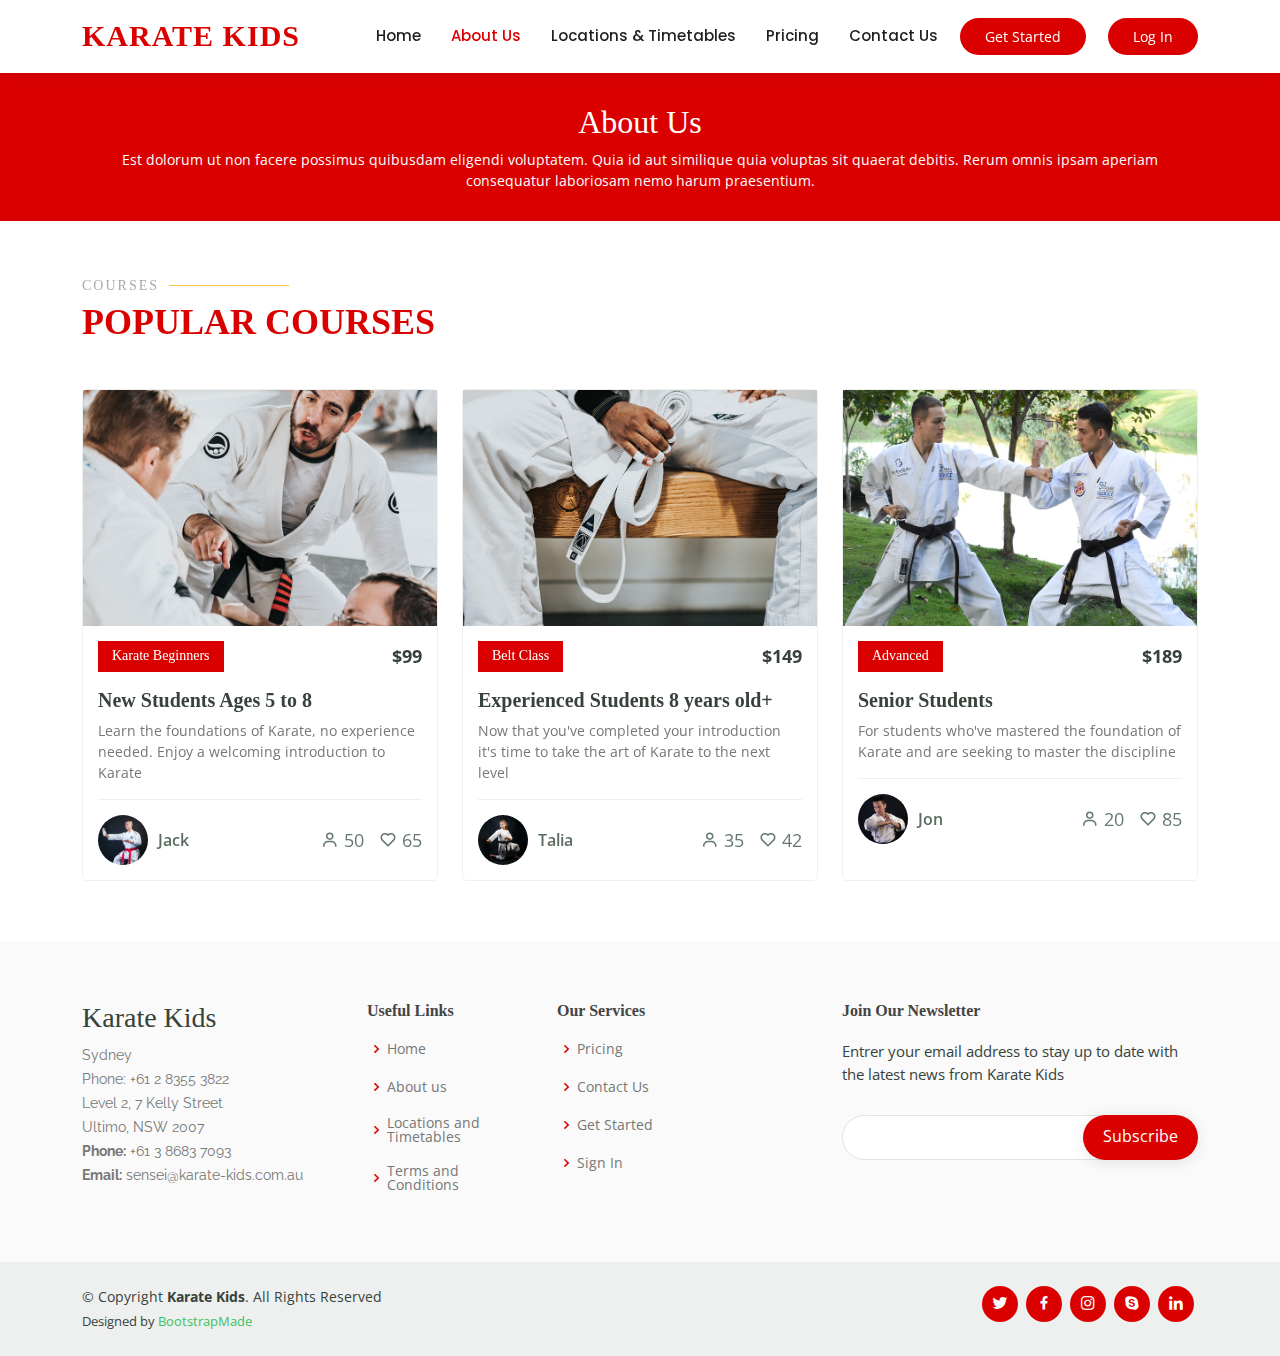
==== about.html @ f30b7474 "Initial commit" ====
<!DOCTYPE html>
<html lang="en">

<head>
  <meta charset="utf-8">
  <meta content="width=device-width, initial-scale=1.0" name="viewport">

  <title>Courses - Mentor Bootstrap Template</title>
  <meta content="" name="description">
  <meta content="" name="keywords">

  <!-- Favicons -->
  <link href="assets/img/favicon.png" rel="icon">
  <link href="assets/img/apple-touch-icon.png" rel="apple-touch-icon">

  <!-- Google Fonts -->
  <link href="https://fonts.googleapis.com/css?family=Open+Sans:300,300i,400,400i,600,600i,700,700i|Raleway:300,300i,400,400i,500,500i,600,600i,700,700i|Poppins:300,300i,400,400i,500,500i,600,600i,700,700i" rel="stylesheet">

  <!-- Vendor CSS Files -->
  <link href="assets/vendor/animate.css/animate.min.css" rel="stylesheet">
  <link href="assets/vendor/aos/aos.css" rel="stylesheet">
  <link href="assets/vendor/bootstrap/css/bootstrap.min.css" rel="stylesheet">
  <link href="assets/vendor/bootstrap-icons/bootstrap-icons.css" rel="stylesheet">
  <link href="assets/vendor/boxicons/css/boxicons.min.css" rel="stylesheet">
  <link href="assets/vendor/remixicon/remixicon.css" rel="stylesheet">
  <link href="assets/vendor/swiper/swiper-bundle.min.css" rel="stylesheet">

  <!-- Template Main CSS File -->
  <link href="assets/css/style.css" rel="stylesheet">

  
</head>

<body>

  <!-- ======= Header ======= -->
  <header id="header" class="fixed-top">
    <div class="container d-flex align-items-center">

      <h1 class="logo me-auto"><a href="index.html">Mentor</a></h1>
      <!-- Uncomment below if you prefer to use an image logo -->
      <!-- <a href="index.html" class="logo me-auto"><img src="assets/img/logo.png" alt="" class="img-fluid"></a>-->

     <!-- ======= Header ======= -->
  <header id="header" class="fixed-top">
    <div class="container d-flex align-items-center">

      <h1 class="logo me-auto"><a href="index.html">Karate Kids</a></h1>
      <!-- Uncomment below if you prefer to use an image logo -->
      <!-- <a href="index.html" class="logo me-auto"><img src="assets/img/logo.png" alt="" class="img-fluid"></a>-->

      <nav id="navbar" class="navbar order-last order-lg-0">
        <ul>
          <li><a href="index.html">Home</a></li>
          <li><a class="active" href="about.html">About Us</a></li>
          <li><a href="Locations.html">Locations & Timetables</a></li>
          <li><a href="pricing.html">Pricing</a></li>
          <li><a href="contact.html">Contact Us</a></li>
          </ul>
        <i class="bi bi-list mobile-nav-toggle"></i>
    
      </nav>
      <!-- .navbar -->

      <a href="courses.html" class="get-started-btn">Get Started</a>
      <a href="courses.html" class="get-started-btn">Log In</a>

    </div>
      <!-- .navbar -->
     
    </div>
      <!-- .navbar -->
  </header><!-- End Header -->

  <main id="main" data-aos="fade-in">

    <!-- ======= Breadcrumbs ======= -->
    <div class="breadcrumbs">
      <div class="container">
        <h2>About Us</h2>
        <p>Est dolorum ut non facere possimus quibusdam eligendi voluptatem. Quia id aut similique quia voluptas sit quaerat debitis. Rerum omnis ipsam aperiam consequatur laboriosam nemo harum praesentium. </p>
      </div>
    </div><!-- End Breadcrumbs -->

    

       <!-- ======= Popular Courses Section ======= -->
       <section id="popular-courses" class="courses">
        <div class="container" data-aos="fade-up">
  
          <div class="section-title">
            <h2>Courses</h2>
            <p>Popular Courses</p>
          </div>
  
          <div class="row" data-aos="zoom-in" data-aos-delay="100">
  
            <div class="col-lg-4 col-md-6 d-flex align-items-stretch">
              <div class="course-item">
                <img src="assets/img/course-1.jpg" class="img-fluid" alt="...">
                <div class="course-content">
                  <div class="d-flex justify-content-between align-items-center mb-3">
                    <h4>Karate Beginners</h4>
                    <p class="price">$99</p>
                  </div>
  
                  <h3><a href="course-details.html">New Students Ages 5 to 8</a></h3>
                  <p>Learn the foundations of Karate, no experience needed. Enjoy a welcoming introduction to Karate</p>
                  <div class="trainer d-flex justify-content-between align-items-center">
                    <div class="trainer-profile d-flex align-items-center">
                      <img src="assets/img/trainers/trainer-1.jpg" class="img-fluid" alt="">
                      <span>Jack</span>
                    </div>
                    <div class="trainer-rank d-flex align-items-center">
                      <i class="bx bx-user"></i>&nbsp;50
                      &nbsp;&nbsp;
                      <i class="bx bx-heart"></i>&nbsp;65
                    </div>
                  </div>
                </div>
              </div>
            </div> <!-- End Course Item-->
  
            <div class="col-lg-4 col-md-6 d-flex align-items-stretch mt-4 mt-md-0">
              <div class="course-item">
                <img src="assets/img/course-2.jpg" class="img-fluid" alt="...">
                <div class="course-content">
                  <div class="d-flex justify-content-between align-items-center mb-3">
                    <h4>Belt Class</h4>
                    <p class="price">$149</p>
                  </div>
  
                  <h3><a href="course-details.html">Experienced Students 8 years old+</a></h3>
                  <p>Now that you've completed your introduction it's time to take the art of Karate to the next level</p>
                  <div class="trainer d-flex justify-content-between align-items-center">
                    <div class="trainer-profile d-flex align-items-center">
                      <img src="assets/img/trainers/trainer-2.jpg" class="img-fluid" alt="">
                      <span>Talia</span>
                    </div>
                    <div class="trainer-rank d-flex align-items-center">
                      <i class="bx bx-user"></i>&nbsp;35
                      &nbsp;&nbsp;
                      <i class="bx bx-heart"></i>&nbsp;42
                    </div>
                  </div>
                </div>
              </div>
            </div> <!-- End Course Item-->
  
            <div class="col-lg-4 col-md-6 d-flex align-items-stretch mt-4 mt-lg-0">
              <div class="course-item">
                <img src="assets/img/course-3.jpg" class="img-fluid" alt="...">
                <div class="course-content">
                  <div class="d-flex justify-content-between align-items-center mb-3">
                    <h4>Advanced</h4>
                    <p class="price">$189</p>
                  </div>
  
                  <h3><a href="course-details.html">Senior Students</a></h3>
                  <p>For students who've mastered the foundation of Karate and are seeking to master the discipline</p>
                  <div class="trainer d-flex justify-content-between align-items-center">
                    <div class="trainer-profile d-flex align-items-center">
                      <img src="assets/img/trainers/trainer-3.jpg" class="img-fluid" alt="">
                      <span>Jon</span>
                    </div>
                    <div class="trainer-rank d-flex align-items-center">
                      <i class="bx bx-user"></i>&nbsp;20
                      &nbsp;&nbsp;
                      <i class="bx bx-heart"></i>&nbsp;85
                    </div>
                  </div>
                </div>
              </div>
            </div> <!-- End Course Item-->
  
          </div>
  
        </div>
      </section><!-- End Popular Courses Section -->

  </main><!-- End #main -->

   <!-- ======= Footer ======= -->
  <footer id="footer">

    <div class="footer-top">
      <div class="container">
        <div class="row">

          <div class="col-lg-3 col-md-6 footer-contact">
            <h3>Karate Kids</h3>
            <p>
              Sydney<br>
              Phone: +61 2 8355 3822<br>
              Level 2, 7 Kelly Street<br>
              Ultimo, NSW 2007<br>
              <strong>Phone:</strong> +61 3 8683 7093<br>
              <strong>Email:</strong> sensei@karate-kids.com.au<br>
            </p>
          </div>

          <div class="col-lg-2 col-md-6 footer-links">
            <h4>Useful Links</h4>
            <ul>
              <li><i class="bx bx-chevron-right"></i> <a href="index.html">Home</a></li>
              <li><i class="bx bx-chevron-right"></i> <a href="about.html">About us</a></li>
              <li><i class="bx bx-chevron-right"></i> <a href="Locations.html">Locations and Timetables</a></li>
              <li><i class="bx bx-chevron-right"></i> <a href="contact.html">Terms and Conditions</a></li>
            </ul>
          </div>

          <div class="col-lg-3 col-md-6 footer-links">
            <h4>Our Services</h4>
            <ul>
                            
              <li><i class="bx bx-chevron-right"></i> <a href="pricing.html">Pricing</a></li>
              <li><i class="bx bx-chevron-right"></i> <a href="contact.html">Contact Us</a></li>
              <li><i class="bx bx-chevron-right"></i> <a href="pricing.html">Get Started</a></li>
              <li><i class="bx bx-chevron-right"></i> <a href="#">Sign In</a></li>
            </ul>
          </div>

          <div class="col-lg-4 col-md-6 footer-newsletter">
            <h4>Join Our Newsletter</h4>
            <p>Entrer your email address to stay up to date with the latest news from Karate Kids</p>
            <form action="" method="post">
              <input type="email" name="email"><input type="submit" value="Subscribe">
            </form>
          </div>

        </div>
      </div>
    </div>

    <div class="container d-md-flex py-4">

      <div class="me-md-auto text-center text-md-start">
        <div class="copyright">
          &copy; Copyright <strong><span>Karate Kids</span></strong>. All Rights Reserved
        </div>
        <div class="credits">
        
          Designed by <a href="https://bootstrapmade.com/">BootstrapMade</a>
        </div>
      </div>
      <div class="social-links text-center text-md-right pt-3 pt-md-0">
        <a href="#" class="twitter"><i class="bx bxl-twitter"></i></a>
        <a href="#" class="facebook"><i class="bx bxl-facebook"></i></a>
        <a href="#" class="instagram"><i class="bx bxl-instagram"></i></a>
        <a href="#" class="google-plus"><i class="bx bxl-skype"></i></a>
        <a href="#" class="linkedin"><i class="bx bxl-linkedin"></i></a>
      </div>
    </div>
  </footer><!-- End Footer -->

  <div id="preloader"></div>
  <a href="#" class="back-to-top d-flex align-items-center justify-content-center"><i class="bi bi-arrow-up-short"></i></a>

  <!-- Vendor JS Files -->
  <script src="assets/vendor/purecounter/purecounter_vanilla.js"></script>
  <script src="assets/vendor/aos/aos.js"></script>
  <script src="assets/vendor/bootstrap/js/bootstrap.bundle.min.js"></script>
  <script src="assets/vendor/swiper/swiper-bundle.min.js"></script>
  <script src="assets/vendor/php-email-form/validate.js"></script>

  <!-- Template Main JS File -->
  <script src="assets/js/main.js"></script>

</body>

</html>
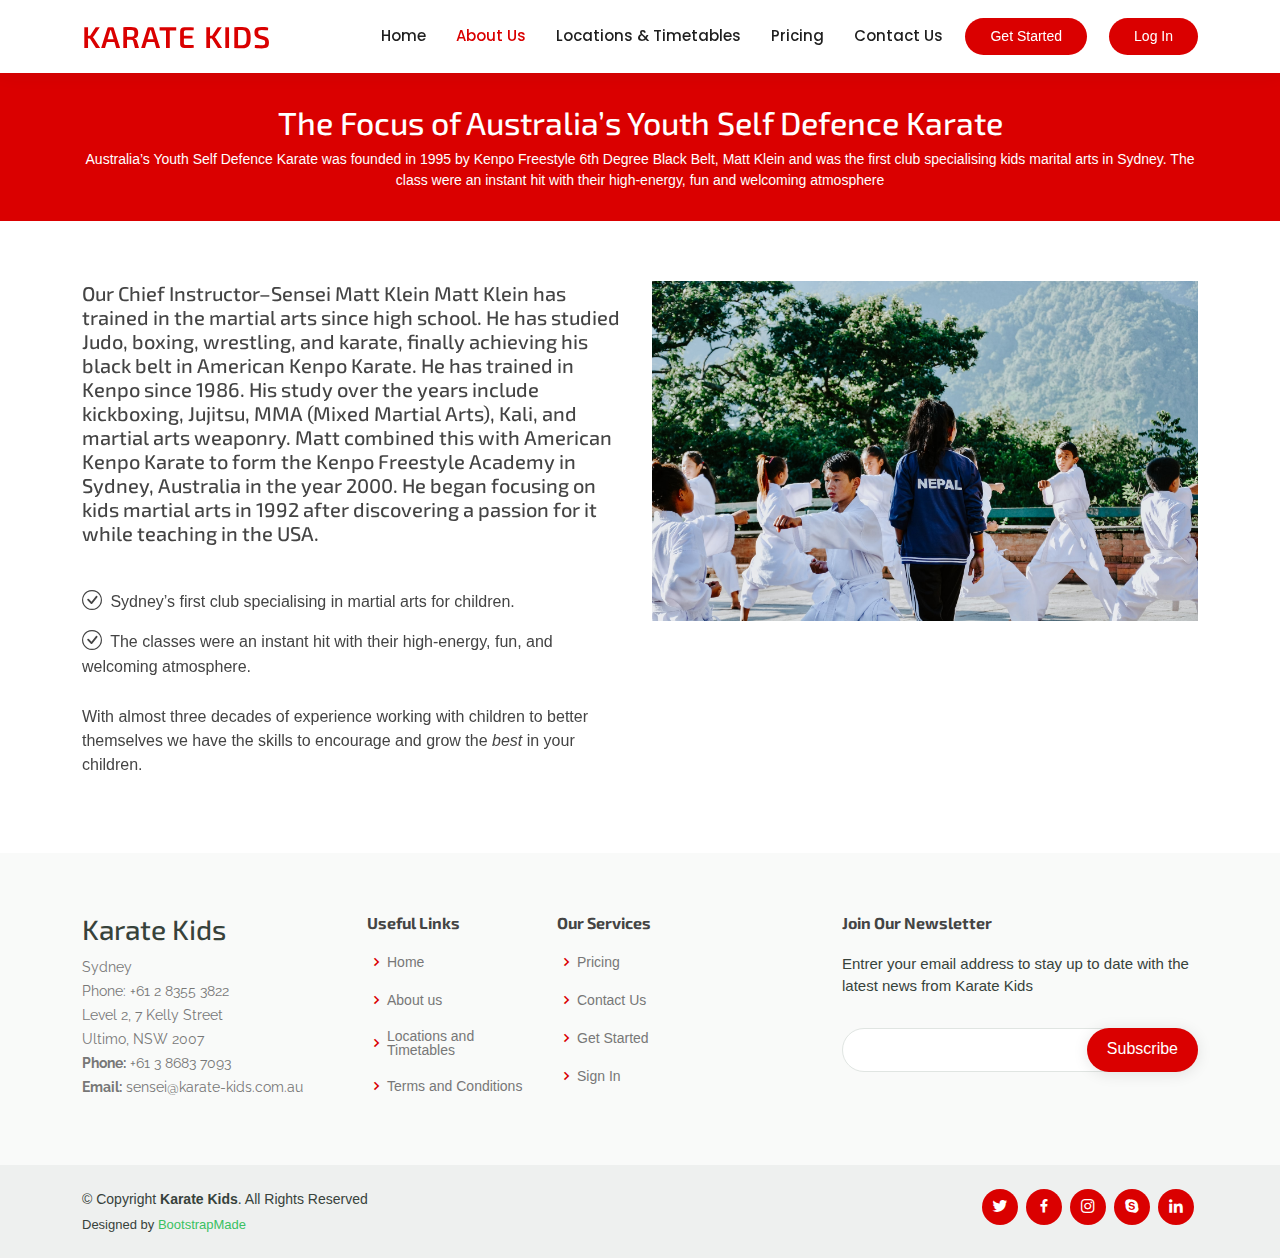
==== commit 89ac060f: "final-update" ====
--- a/about.html
+++ b/about.html
@@ -2,10 +2,13 @@
 <html lang="en">
 
 <head>
+  <style>
+    @import url('https://fonts.googleapis.com/css2?family=Exo+2:ital,wght@0,400;0,500;0,600;1,400;1,500&display=swap');
+    </style>
   <meta charset="utf-8">
   <meta content="width=device-width, initial-scale=1.0" name="viewport">
 
-  <title>Courses - Mentor Bootstrap Template</title>
+  <title>About Us</title>
   <meta content="" name="description">
   <meta content="" name="keywords">
 
@@ -77,106 +80,41 @@
     <!-- ======= Breadcrumbs ======= -->
     <div class="breadcrumbs">
       <div class="container">
-        <h2>About Us</h2>
-        <p>Est dolorum ut non facere possimus quibusdam eligendi voluptatem. Quia id aut similique quia voluptas sit quaerat debitis. Rerum omnis ipsam aperiam consequatur laboriosam nemo harum praesentium. </p>
+        <h2>The Focus of Australia’s Youth Self Defence Karate</h2>
+        <p>Australia’s Youth Self Defence Karate was founded in 1995 by Kenpo Freestyle 6th Degree Black Belt, Matt Klein and was the first club specialising kids marital arts in Sydney. The class were an instant hit with their high-energy, fun and welcoming atmosphere</p>
       </div>
     </div><!-- End Breadcrumbs -->
 
-    
-
-       <!-- ======= Popular Courses Section ======= -->
-       <section id="popular-courses" class="courses">
-        <div class="container" data-aos="fade-up">
-  
-          <div class="section-title">
-            <h2>Courses</h2>
-            <p>Popular Courses</p>
-          </div>
-  
-          <div class="row" data-aos="zoom-in" data-aos-delay="100">
-  
-            <div class="col-lg-4 col-md-6 d-flex align-items-stretch">
-              <div class="course-item">
-                <img src="assets/img/course-1.jpg" class="img-fluid" alt="...">
-                <div class="course-content">
-                  <div class="d-flex justify-content-between align-items-center mb-3">
-                    <h4>Karate Beginners</h4>
-                    <p class="price">$99</p>
-                  </div>
-  
-                  <h3><a href="course-details.html">New Students Ages 5 to 8</a></h3>
-                  <p>Learn the foundations of Karate, no experience needed. Enjoy a welcoming introduction to Karate</p>
-                  <div class="trainer d-flex justify-content-between align-items-center">
-                    <div class="trainer-profile d-flex align-items-center">
-                      <img src="assets/img/trainers/trainer-1.jpg" class="img-fluid" alt="">
-                      <span>Jack</span>
-                    </div>
-                    <div class="trainer-rank d-flex align-items-center">
-                      <i class="bx bx-user"></i>&nbsp;50
-                      &nbsp;&nbsp;
-                      <i class="bx bx-heart"></i>&nbsp;65
-                    </div>
-                  </div>
-                </div>
-              </div>
-            </div> <!-- End Course Item-->
-  
-            <div class="col-lg-4 col-md-6 d-flex align-items-stretch mt-4 mt-md-0">
-              <div class="course-item">
-                <img src="assets/img/course-2.jpg" class="img-fluid" alt="...">
-                <div class="course-content">
-                  <div class="d-flex justify-content-between align-items-center mb-3">
-                    <h4>Belt Class</h4>
-                    <p class="price">$149</p>
-                  </div>
-  
-                  <h3><a href="course-details.html">Experienced Students 8 years old+</a></h3>
-                  <p>Now that you've completed your introduction it's time to take the art of Karate to the next level</p>
-                  <div class="trainer d-flex justify-content-between align-items-center">
-                    <div class="trainer-profile d-flex align-items-center">
-                      <img src="assets/img/trainers/trainer-2.jpg" class="img-fluid" alt="">
-                      <span>Talia</span>
-                    </div>
-                    <div class="trainer-rank d-flex align-items-center">
-                      <i class="bx bx-user"></i>&nbsp;35
-                      &nbsp;&nbsp;
-                      <i class="bx bx-heart"></i>&nbsp;42
-                    </div>
-                  </div>
-                </div>
-              </div>
-            </div> <!-- End Course Item-->
-  
-            <div class="col-lg-4 col-md-6 d-flex align-items-stretch mt-4 mt-lg-0">
-              <div class="course-item">
-                <img src="assets/img/course-3.jpg" class="img-fluid" alt="...">
-                <div class="course-content">
-                  <div class="d-flex justify-content-between align-items-center mb-3">
-                    <h4>Advanced</h4>
-                    <p class="price">$189</p>
-                  </div>
-  
-                  <h3><a href="course-details.html">Senior Students</a></h3>
-                  <p>For students who've mastered the foundation of Karate and are seeking to master the discipline</p>
-                  <div class="trainer d-flex justify-content-between align-items-center">
-                    <div class="trainer-profile d-flex align-items-center">
-                      <img src="assets/img/trainers/trainer-3.jpg" class="img-fluid" alt="">
-                      <span>Jon</span>
-                    </div>
-                    <div class="trainer-rank d-flex align-items-center">
-                      <i class="bx bx-user"></i>&nbsp;20
-                      &nbsp;&nbsp;
-                      <i class="bx bx-heart"></i>&nbsp;85
-                    </div>
-                  </div>
-                </div>
-              </div>
-            </div> <!-- End Course Item-->
-  
-          </div>
-  
-        </div>
-      </section><!-- End Popular Courses Section -->
+    <!-- ======= About Section ======= -->
+    <section id="about" class="about">
+      <div class="container" data-aos="fade-up">
+
+        <div class="row">
+          <div class="col-lg-6 order-1 order-lg-2" data-aos="fade-left" data-aos-delay="100">
+            <img src="assets/img/about.jpg" class="img-fluid" alt="">
+          </div>
+          <div class="col-lg-6 pt-4 pt-lg-0 order-2 order-lg-1 content">
+            <h5>Our Chief Instructor–Sensei Matt Klein
+              Matt Klein has trained in the martial arts since high school. He has studied Judo, boxing, wrestling, and karate, finally achieving his black belt in American Kenpo Karate. He has trained in Kenpo since 1986. His study over the years include kickboxing, Jujitsu, MMA (Mixed Martial Arts), Kali, and martial arts weaponry. Matt combined this with American Kenpo Karate to form the Kenpo Freestyle Academy in Sydney, Australia in the year 2000. He began focusing on kids martial arts in 1992 after discovering a passion for it while teaching in the USA.</h5>
+            <p class="fst-italic">
+            </p> </br>
+            <ul>
+              <li><i class="bi bi-check-circle"></i> Sydney’s first club specialising in martial arts for children.</li>
+              <li><i class="bi bi-check-circle"></i> The classes were an instant hit with their high-energy, fun, and welcoming atmosphere.</li>
+              
+            </ul>
+            <p>
+              With almost three decades of experience working with children to better themselves we have the skills to encourage and grow the <i>best</i> in your children. 
+            </p>
+
+          </div>
+        </div>
+
+      </div>
+    </section><!-- End About Section -->
+
+
+
 
   </main><!-- End #main -->
 
--- a/assets/css/style.css
+++ b/assets/css/style.css
@@ -9,7 +9,7 @@
 # General
 --------------------------------------------------------------*/
 body {
-  font-family: "Open Sans", sans-serif;
+  font-family: "ex0-2", sans-serif;
   color: #444444;
 }
 
@@ -29,7 +29,7 @@
 h4,
 h5,
 h6 {
-  font-family: 'Fredoka One', cursive; sans-serif
+  font-family: 'Exo 2', sans-serif;
 }
 
 /*--------------------------------------------------------------
@@ -142,7 +142,7 @@
   font-weight: 600;
   letter-spacing: 1px;
   text-transform: uppercase;
-  font-family: 'Fredoka One', cursive;
+  font-family: 'Exo 2', sans-serif;
 }
 
 #header .logo a {
@@ -444,7 +444,7 @@
   font-weight: 300;
   line-height: 56px;
   color: #fff;
-  font-family: 'Fredoka One', cursive;
+  font-family: 'Exo 2', sans-serif;
 }
 
 #hero h2 {
@@ -519,7 +519,7 @@
   letter-spacing: 2px;
   text-transform: uppercase;
   color: #aaaaaa;
-  font-family: 'Fredoka One', cursive;
+  font-family: 'Exo 2', sans-serif;
 }
 
 .section-title h2::after {
@@ -527,7 +527,7 @@
   width: 120px;
   height: 1px;
   display: inline-block;
-  background: #FEC83C;
+  background: #4C4C4C;
   margin: 4px 10px;
 }
 
@@ -537,7 +537,7 @@
   font-size: 36px;
   font-weight: 600;
   text-transform: uppercase;
-  font-family: 'Fredoka One', cursive;
+  font-family: 'Exo 2', sans-serif;
   color: #DA0000;
 }
 
@@ -585,7 +585,7 @@
 .about .content ul i {
   font-size: 20px;
   padding-right: 4px;
-  color: #DA0000;
+  color: ;
 }
 
 .about .content .learn-more-btn {
@@ -1013,7 +1013,7 @@
   font-weight: 300;
   font-size: 16px;
   margin: 0;
-  font-family: 'Fredoka One', cursive;
+  font-family: 'Exo 2', sans-serif;
 }
 
 .course-details .course-info p {
@@ -1308,7 +1308,7 @@
   font-size: 36px;
   color: #DA0000;
   font-weight: 500;
-  font-family: 'Fredoka One', cursive;
+  font-family: 'Exo 2', sans-serif;
   margin-bottom: 20px;
 }
 
@@ -1710,4 +1710,14 @@
   background: #4C4C4C;
   color: #fff;
   text-decoration: none;
+}
+
+/*--------------------------------------------------------------
+# Center align
+--------------------------------------------------------------*/
+.center {
+  display: block;
+  margin-left: auto;
+  margin-right: auto;
+  width: 50%;
 }